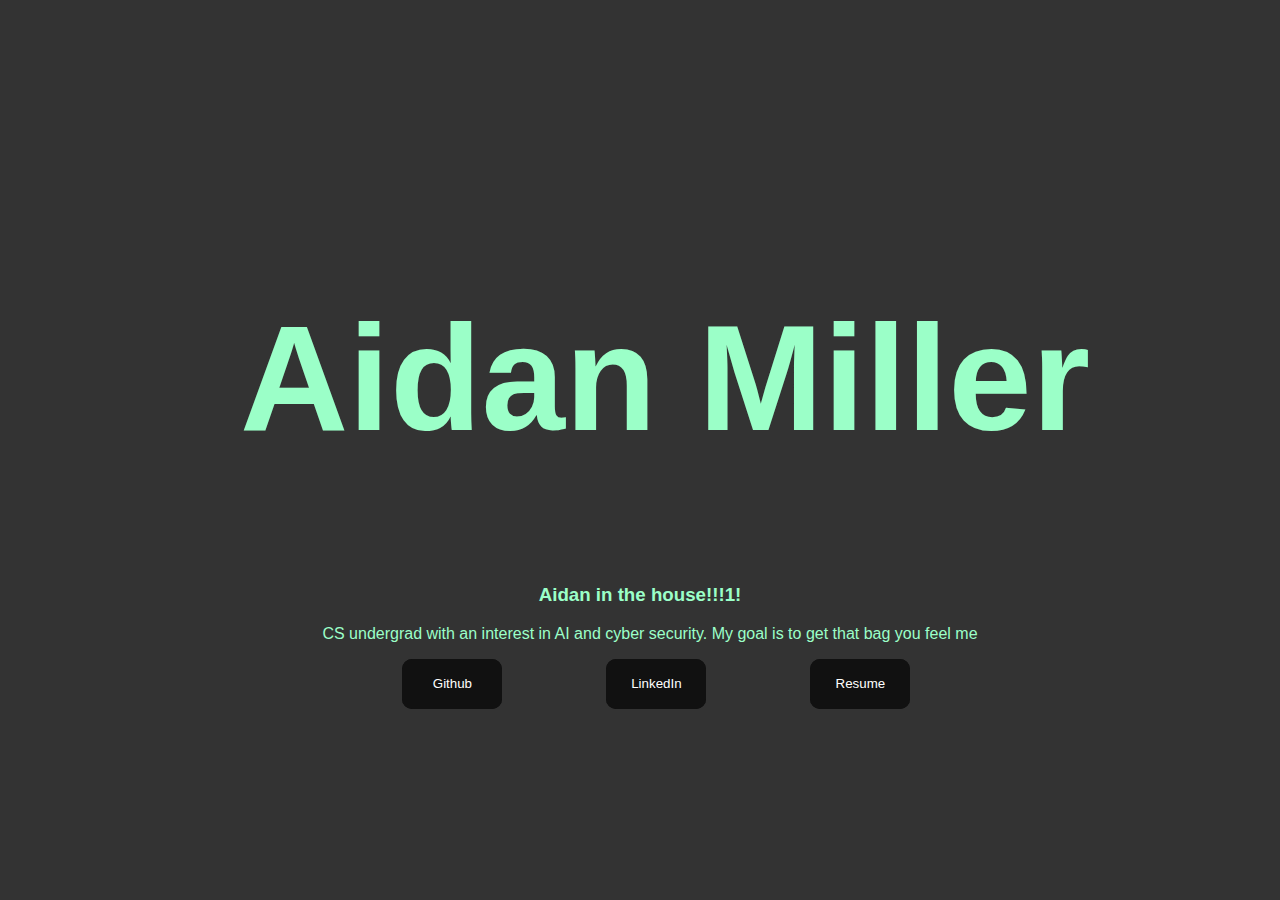
==== index.html @ 8f2ff351 "jonklejonkkel" ====
<!DOCTYPE html>
<html lang="en">
<head>
    <meta charset="UTF-8">
    <meta name="viewport" content="width=device-width, initial-scale=1.0">
    <title>Aidan Miller Portfolio </title>
    <link rel="stylesheet" href="style.css">
</head>
<body>
    
    <header>
        <h1>Aidan Miller</h1>                          
    </header>
    <main>
        <h3>Aidan in the house!!!1!</h3>
        <p>CS undergrad with an interest in AI and cyber security. My goal is to get that bag you feel me</p>
        <button class="glow-on-hover" onclick="redirectToGithub()">Github</button>
        <button class="glow-on-hover" onclick="redirectToLink()">LinkedIn</button>
        <button class="glow-on-hover" onclick="redirectToResume()">Resume</button>
    </main>
    <script>
        function redirectToGithub() {
            window.location.href = "https://github.com/aidanm20";
        }

        function redirectToLink() {
            window.location.href = "https://www.linkedin.com/in/aidan-miller-2b29a5335/";
        }

        function redirectToResume() {
            window.location.href = "https://docs.google.com/document/d/1FYDb-63gfBENl-tSKAZ3qcyTEexIh_Y0D_L8erFzZP0/edit?usp=sharing";
        }

        
    </script>
</body>
</html>
---- style.css ----
html,

body {
    margin: 0;
    padding: 0;
    width: 100%;
    height: 100vh;
    display: flex;
    flex-direction: column;
    justify-content: center;
    align-items: center;
    background: #333333;
}

.glow-on-hover {
    margin-left: 100px;
    width: 100px;
    height: 50px;
    border: none;
    outline: none;
    color: #fff;
    background: #111;
    cursor: pointer;
    position: relative;
    z-index: 0;
    border-radius: 10px;
}

.glow-on-hover:before {
    content: '';
    background: linear-gradient(45deg, #ff0000, #ff7300, #fffb00, #48ff00, #00ffd5, #002bff, #7a00ff, #ff00c8, #ff0000);
    position: absolute;
    top: -2px;
    left:-2px;
    background-size: 400%;
    z-index: -1;
    filter: blur(5px);
    width: calc(100% + 4px);
    height: calc(100% + 4px);
    animation: glowing 20s linear infinite;
    opacity: 0;
    transition: opacity .3s ease-in-out;
    border-radius: 10px;
}

.glow-on-hover:active {
    color: #000
}

.glow-on-hover:active:after {
    background: transparent;
}

.glow-on-hover:hover:before {
    opacity: 1;
}

.glow-on-hover:after {
    z-index: -1;
    content: '';
    position: absolute;
    width: 100%;
    height: 100%;
    background: #111;
    left: 0;
    top: 0;
    border-radius: 10px;
}

@keyframes glowing {
    0% { background-position: 0 0; }
    50% { background-position: 400% 0; }
    100% { background-position: 0 0; }
}
h1{
    width: 1024px;
    text-align: center;
    font-size: 150px;
    padding-left: 50px;
    color: rgb(155, 255, 200);
    font-family:'Trebuchet MS', 'Lucida Sans Unicode', 'Lucida Grande', 'Lucida Sans', Arial, sans-serif;
}

h3 {
    text-align: center;
    color: rgb(155, 255, 200);
    font-family: 'Franklin Gothic Medium', 'Arial Narrow', Arial, sans-serif;
}

p {
    text-align: left;
    color: rgb(155, 255, 200);
    margin-left: 20px;
    font-family: 'Franklin Gothic Medium', 'Arial Narrow', Arial, sans-serif;
}

/*
.container {
    margin-left: auto;
    margin-right: auto;
    width: 1024px;
    padding-top: 0px;
    padding-bottom: 240px;
}
*/
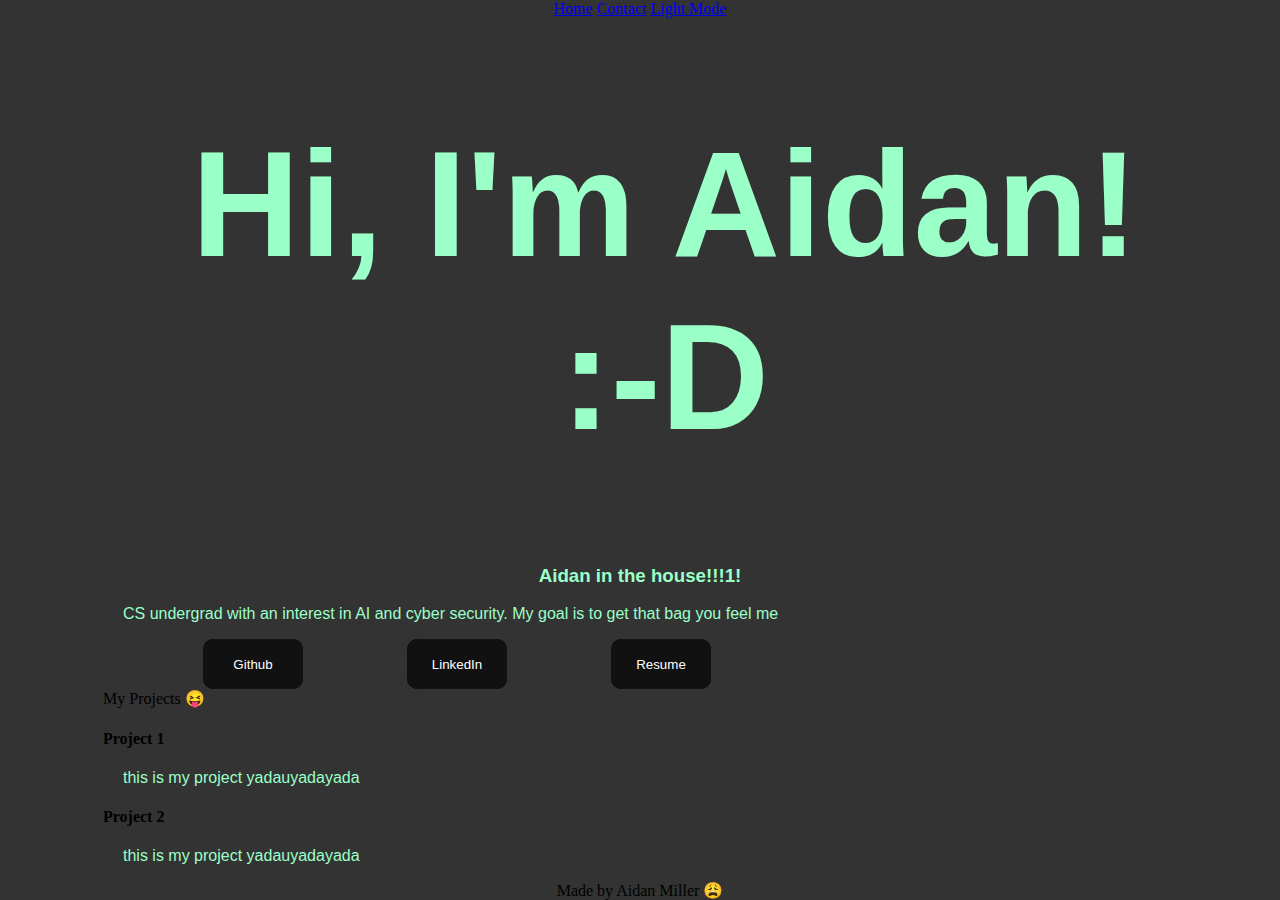
==== commit f40ea257: "Rename real/index.html to index.html" ====
--- a/index.html
+++ b/index.html
@@ -7,17 +7,74 @@
     <link rel="stylesheet" href="style.css">
 </head>
 <body>
-    
-    <header>
-        <h1>Aidan Miller</h1>                          
-    </header>
-    <main>
-        <h3>Aidan in the house!!!1!</h3>
-        <p>CS undergrad with an interest in AI and cyber security. My goal is to get that bag you feel me</p>
-        <button class="glow-on-hover" onclick="redirectToGithub()">Github</button>
-        <button class="glow-on-hover" onclick="redirectToLink()">LinkedIn</button>
-        <button class="glow-on-hover" onclick="redirectToResume()">Resume</button>
-    </main>
+    <div class="topnav">
+        <a class="active leftButt" href="#home">Home</a>
+        <a class="leftButt" href="contact.html">Contact</a>
+        <a class= "lightMode" href="#lightmode">Light Mode</a>
+    </div>
+    <div class="hotbody">
+        <header>
+            <h1>Hi, I'm Aidan! :-D</h1>                          
+        </header>
+        <main>
+            <h3>Aidan in the house!!!1!</h3>
+            <p>CS undergrad with an interest in AI and cyber security. My goal is to get that bag you feel me</p>
+
+            <button class="glow-on-hover" onclick="redirectToGithub()">Github</button>
+            <button class="glow-on-hover" onclick="redirectToLink()">LinkedIn</button>
+            <button class="glow-on-hover" onclick="redirectToResume()">Resume</button>
+        </main>
+        <section class="projTitle">My Projects 😝</section>
+        <div class="project1">
+            <h4 class="projHeader">Project 1</h4>
+            <p class="bottomSpace">this is my project yadauyadayada</p>
+        </div>
+        <div class="divider"></div>
+        <div class="project1">
+            <h4 class="projHeader">Project 2</h4>
+            <p>this is my project yadauyadayada</p>
+        </div>
+    </div>
+
+    <footer>Made by Aidan Miller 😩</footer>
+
+
+
+
+
+
+
+
+
+
+
+
+
+
+
+
+
+
+
+
+
+
+
+
+
+
+
+
+
+
+
+
+
+
+
+
+
+
     <script>
         function redirectToGithub() {
             window.location.href = "https://github.com/aidanm20";
@@ -33,5 +90,11 @@
 
         
     </script>
+    <script>
+        function myFunction() {
+            var element = document.body;
+            element.classList.toggle("dark-mode");
+        }
+    </script>
 </body>
-</html>+</html>
